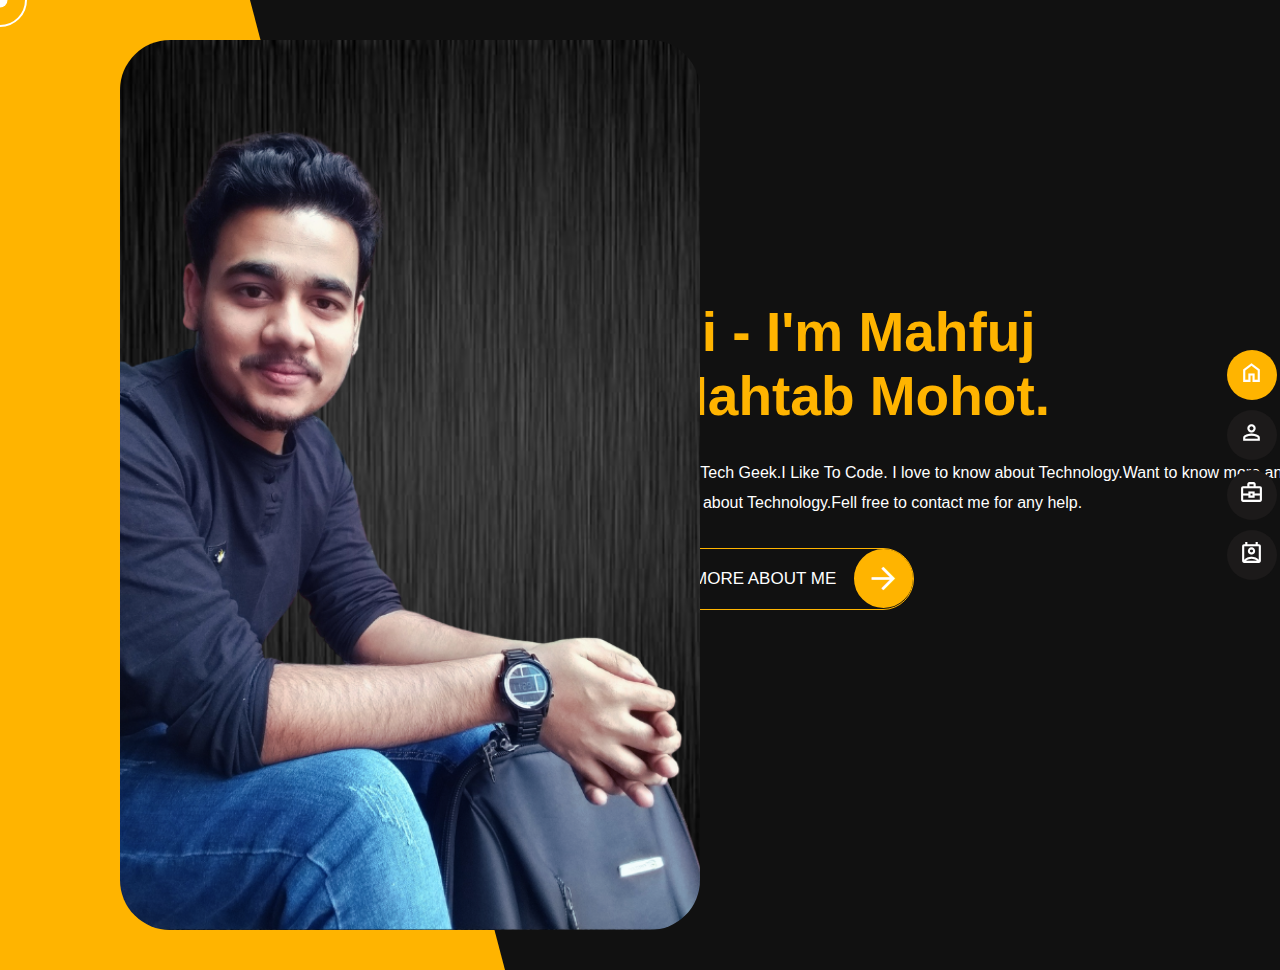
==== index.html @ 2e015c93 "'f'" ====
<!DOCTYPE html>
<html lang="en">
<head>
    <meta charset="UTF-8">
    <meta http-equiv="X-UA-Compatible" content="IE=edge">
    <meta name="viewport" content="width=device-width, initial-scale=1.0">
    <title>Mahfuj Mahtab Mohot</title>
    <link rel="preconnect" href="https://fonts.googleapis.com">
<link rel="preconnect" href="https://fonts.gstatic.com" crossorigin>
<link href="https://fonts.googleapis.com/css2?family=Rubik&family=Vina+Sans&display=swap" rel="stylesheet">

    <link rel="preconnect" href="https://fonts.googleapis.com">
<link rel="preconnect" href="https://fonts.gstatic.com" crossorigin>
<link href="https://fonts.googleapis.com/css2?family=Vina+Sans&display=swap" rel="stylesheet">
    <link rel="stylesheet" href="https://fonts.googleapis.com/css2?family=Material+Symbols+Outlined:opsz,wght,FILL,GRAD@48,400,0,0" />        <link rel="stylesheet" href="Asset/css/style.css">
    <link rel="stylesheet" href="Asset/css/responsive.css">
    
    
</head>
<body>
 
      
    <div class="container">
        
        <div class="leftcontainer">

            <div class="left_leftcontainer"></div>

            <img src="./Asset/img/mohot-final.png" alt="" class="profile_pic">
        </div>
        <div class="rightcontainer">
            <h1 class="hi">Hi - I'm Mahfuj Mahtab Mohot. <br> </h1>
            <p class="intro">I'm a Tech Geek.I Like To Code. I love to know about Technology.Want to know more and more about Technology.Fell free to contact me for any help.</p>
            <a href="about.html" class="more_btn">More About me</a><span class="material-symbols-outlined arrow_1">
                arrow_forward
                </span>

        </div>
        <div class="sidebar">
            <ul>
                <li><a class="sidebar_a home" href="/index.html"><span class="material-symbols-outlined">
                    home
                    </span></a></li>
                <li><a class="sidebar_a bg_c" href="about.html"><span class="material-symbols-outlined">
                    person
                    </span></a></li>
                <li><a class="sidebar_a bg_c" href="project.html"><span class="material-symbols-outlined">
                    business_center
                    </span></a></li>
                <li><a class="sidebar_a bg_c" href=""><span class="material-symbols-outlined">
                    perm_contact_calendar
                    </span></a></li>
                <!-- <li><a class="sidebar_a" href="">Home</a></li> -->
            </ul>
        </div>

    </div>
    <div class="cursor"></div>
    <div class="cursorDot"></div>
    <script src="./Asset/js/main.js"></script>
</body>
</html>
---- Asset/css/style.css ----
*{
    margin: 0px; 
    padding: 0px;
}
.cursor{
    width: 50px;
    height: 50px;
    border: 2px solid white;
    position: fixed;
    left: 0px;
    top: 0px;
    cursor: pointer;
    border-radius: 50%;
    transform: translate(-50%,-50%);
    pointer-events: none;

    transition: 0.15s;
}
.cursorDot{
    width: 15px;
    height: 15px;
    background: #ffffff;
    position: fixed;
    left: 0px;
    top: 0px;
    border-radius: 50%;
    cursor: pointer;
    pointer-events: none;
    transform: translate(-50%,-50%);

    transition: 0.1s;
}
.container{
    width: 100%;
    height: auto;
    background: #111111;
    /* border: 1px solid red; */
    overflow: hidden;
}
.leftcontainer{
    width: 40%;
    height: 970px;
    /* border: 1px solid black; */
    float: left;
}
.rightcontainer{
    width: 53.5%;
    height: 970px;
    /* border: 1px solid black; */
    float: left;
}
.sidebar{
    position: fixed;
    color: white;
    /* background: #000; */
    z-index: 10;
    left: 93.5%;
    margin-top: 350px;
    width: 5.5%;
    height: 300px;
    /* border: 1px solid yellow; */
    float: left;
    text-align: center;
}
.sidebar ul{
    list-style:none;
}
.sidebar ul li{
    width: 110px;
    height: 60px;
}
.home{
    background: #FFB400;
}
.bg_c{

    background: #1c1a1a;
}
.sidebar_a:hover{
    background: #FFB400;

}
.sidebar_a{
    transition: 1s;
    width: 50px;
    height: 50px;
    line-height: 50px;
    border-radius: 50%;
    display: block;
    text-align: center;
    margin-left: 30px;
    color: white;
    /* box-shadow: 0px 3px 8px rgba(44, 44, 44, 0.24); */
    /* padding-top: 10px; */
    /* font-size: 9px; */
}
.material-symbols-outlined{
    padding-top: 10px;

    font-size: 25px;
}
.left_leftcontainer{
    /* width: 450px;
    height: 100%;
    background: #8b1111;
    border: 1px solid blue;
    overflow: hidden;
    border-left: 20px solid transparent; */
    border-bottom: 970px solid #FFB400;
	/* border-left: 25px solid transparent; */
	border-right: 255px solid transparent;
	height: 0;
	width: 250px;
    position: absolute;
}
.profile_pic{
    margin-top: 40px;
    width: 580px;
    height: 890px;
    border-radius: 50px;
    position: relative;
    margin-left: 120px;
}
.hi{
    margin-top: 300px;
    margin-left: 150px;
    color: #FFB400;
    font-size: 55px;
    font-family: 'Poppins', sans-serif;
}
.des{
    color: white;
    margin-left: 35px;
}
.intro{
    width: 650px;
    margin-top: 30px;
    /* border: 1px solid red; */
    color: white;
    font-family: 'Open Sans', sans-serif;
    line-height: 30px;
    margin-left: 150px;
}

.more_btn{
    width: 220px;
    height: 60px;
    border: 1px solid #FFB400;
    display: block;
    text-decoration: none;
    color: white;
    line-height: 60px;
    /* text-align: center; */
    padding-left: 30px;
    border-radius: 50px;
    margin-left: 150px;
    margin-top: 30px;
    float: left;
    font-size: 17px;
    font-family: 'Open Sans', sans-serif;
    text-transform: uppercase;



}
.more_btn:hover{
    background: #FFB400;


}
.cv_btn{
    width: 200px;
    height: 60px;
    border: 1px solid #FFB400;
    display: block;
    text-decoration: none;
    color: white;
    line-height: 60px;
    /* text-align: center; */
    padding-left: 30px;
    border-radius: 50px;
    /* margin-left: 150px; */
    /* margin-top: 30px; */
    float: left;
    font-size: 17px;
    text-transform: uppercase;
    font-family: 'Open Sans', sans-serif;


}
.cv_btn:hover{
    background: #FFB400;
    transition: background-color 0.5s;

}
.arrow{
    /* display: block; */
    height: 45px;
    width: 55px;
    margin-left: -60px;
    border-radius: 50%;
    text-align: center;
    margin-top: 2px;
    color: white;   
    padding-top: 10px;
    font-size: 35px;
    background: #FFB400;
    border: 2px solid #FFB400;
    cursor: pointer;
}
.arrow_1{
    /* display: block; */
    height: 45px;
    width: 55px;
    margin-left: -60px;
    border-radius: 50%;
    text-align: center;
    margin-top: 31px;
    color: white;   
    padding-top: 10px;
    font-size: 35px;
    background: #FFB400;
    border: 2px solid #FFB400;
    cursor: pointer;
}
.left_about_page{
    width: 93%;
    float: left;
    height: 1600px;
}
.left_project_page{
    width: 93%;
    float: left;
    height: 1900px;
}
.about_title{
    color: white;
    margin-top: 70px;
    /* border: 1px solid red; */
    padding-left: 750px;
    height: 100px;
    line-height: 100px; 
    font-size: 55px;
    font-weight: bold;
    text-transform: uppercase;
    font-family: 'Poppins', sans-serif;
}
.me{
    color: #FFB400;
}
.left_about{
    width: 50%;
    height:500px;
    /* border: 1px solid red; */
    float:left;
}
.right_about{
    width: 49%;
    height:500px;
    /* border: 1px solid red; */
    float:left;
}
.personal_info{
    width:600px;
    margin-left: 200px;
    height: 500px;
    /* border: 1px solid red; */
}
.personal{
    color: white;
    font-weight: bold;
    text-transform: uppercase;
    font-family: 'Poppins', sans-serif;
    font-size: 29px;
    margin-bottom: 20px;
}
.personal_span{
    /* width: 600px; */
    height: 30px;
    display: block;
    float: none;
    /* border: 1px solid red; */
    color: rgb(206, 200, 200);
    font-size: 17px;
    font-family: 'Open Sans', sans-serif;
}
.personal_span_value{
    color: white;
}
.loader{
    width: 200px;
    height: 200px;
    background: #e93131;
    position: fixed;
}
.loader::after{
    content:'';
    width: 75px;
    height: 75px;
    border: 15px solid rgb(0, 0, 0);


}
.skillsection{
    width: 80%;
    margin: 0 auto;
    height: 500px;
    position: relative;
    top: 550px;
    text-align: center;
    /* padding-left: 200px; */
    /* border: 1px solid red; */
}
.skill_main_section{
    width:100%;
    padding-left:100px;
    /* border: 1px solid red; */
    height: auto;
    padding-top: 100px;
    position: absolute;
}
.skillh1{
    position: absolute;
    width: 100%;
    height: 50px;
    text-align: center;
    font-size: 40px;
    /* font-weight: medium; */
    text-transform: uppercase;
    font-family: 'Poppins', sans-serif;
    color: white;
}
.skill_block{
    width: 280px;
    margin-right: 40px;
    margin-bottom: 40px;
    height: 220px;
    border: 1px solid rgb(52, 52, 52);
    float: left;
    border-radius: 10px;
    box-shadow: rgba(43, 42, 42, 0.16) 0px 3px 6px, rgba(51, 51, 51, 0.23) 0px 3px 6px;
}
.skill_circle{
    width: 100px;
    height: 110px;
    border: 10px solid #1b1b1b;
    margin-left: 50px;
    margin-right: 50px;
    margin-bottom: 100px;
    top : -400px;
    float: left;
    
    border-top-color:#FFB400;
    /* top: -300px; */
    position: relative;
    border-radius: 50%;
}   
.skill_circle_perchantage{
    position: absolute;
    top: 35px;
    color: white;
    left: 30px;
    font-family: 'Poppins', sans-serif;
}
.skill_circle_heading{
    /* position: absolute;
    top: 125px; */
    color: white;
    margin-top: 125px;
    /* left: 15px;   */
    font-family: 'Poppins', sans-serif;
}

.skill_bar{
    width: 320px;
    height: 100px;
    float: left;
    /* margin-right: 10px; */
    /* border: 1px solid red; */
}
.skill_outerbar{
    width: 250px;
    height: 30px;
    margin-top: 30px;
    background: #212020;
    /* border: 1px solid red; */
    border-radius: 5px;
}
.skill_innerbar{
    /* width: 200px; */
    height: 30px;
    border-top-left-radius: 5px;
    border-bottom-left-radius: 5px;
    /* margin-top: 30px; */
    background: #FFB400;
}
.progress{
    color: rgb(32, 32, 32);
    position: absolute;
    font-size: 15px;
    margin-top: 7px;
    margin-left: 10px;
    font-weight: bold;
    font-family: 'Roboto', sans-serif;

}
.skill_name_box{
    width: 90%;
    height: 30px;
    text-align: center;
    /* border: 1px solid yellow; */
}
.skill_name{
    position: absolute;
    color: white;
    font-family: 'Roboto', sans-serif;
    margin-top: 5px;
    /* font-family: 'Poppins', sans-serif; */
    /* margin-left: 20px;   */
}
.project_section{
    width: 80%;
    margin-left: 250px;
    height: 500px;
    /* border: 1px solid red; */
    margin-top: 50px;
}
.project_div{
    position: relative;
    width: 350px;
    height: 500px;
    float: left;
    border: 1px solid rgb(255, 255, 255);
    margin-right: 40px;
    margin-bottom: 40px;
    margin-left: 50px;
    border-radius: 5px;
    transition: 1s;
}
.project_im{
    width: 350px;
    height:500px;
    border-radius: 5px;
    opacity: 30%;

}
.project_des{
    padding-top: 20px;
    color: white;
    width: 90%;
    height: 230px;
    margin: 0 auto;
    text-align: justify;
    font-family: 'Roboto', sans-serif;

}
.bottom_project_div{
    position: absolute;
    top: 0px;
    width: 350px;
    height: 500px;
    border: 1px solid rgb(255, 255, 255);
    display: block;
    transition: 1s;

}
/* .project_im:hover{
    opacity: 30%;
}
.project_im:hover ~ .bottom_project_div{
    display: block;
} */
.project_action{
    width: 300px;
    height: 40px;
    background: #FFB400;
    display: block;
    border-radius: 5px;
    color: white;
    text-decoration: none; 
    text-align: center;
    line-height: 40px;
    font-family: 'Roboto', sans-serif;
    margin: 0 auto;
    margin-bottom: 5px;
    /* margin-top: 100px; */
    
}
ul{
    list-style: none;
    width: 250px;
    display: block;
}
.personal_span ul li{
    width: 50px;
    height: 40px;
    /* border: 1px solid red; */
    float: left;
}
.personal_span ul li a{

    display: block;
    font-size: 20px;
    color: white;
    font-weight: 600;
}
.k{
    font-size: 30px;
    
}
---- Asset/css/responsive.css ----
/* Extra small devices (phones, 600px and down) */
@media only screen and (min-width: 360px) and (max-width:540px)
{
    /* .container{
        height: 960px;
    } */
 .leftcontainer{
    width: 100%;
    height: 400px;
    /* border: 1px solid red; */
    /* display: none; */
 }
 .profile_pic{
    width: 300px;
    height: 300px;
    border-radius: 50%;
    margin-left: 20px;
 }
 .rightcontainer{
    width: 100%;
    /* display: none; */
 }
 .left_leftcontainer{
    display: none;
    border: 0px;    
 }
 .sidebar{
    margin-top: 150px;
    float: none;
    /* margin-right: 20px; */
    /* border: 1px solid red; */
    width: 20%;
    left: 75%;
 }
 .hi{
    margin-top: 0px;
    margin-left: 20px;
    font-size: 28px;
 }
 .des{
    font-size: 22px;
    margin-left: 5px;
 }
 .intro{
    width: 90%;
    margin-left: 20px;
    margin-right: 20px;
 }
 .more_btn{
    margin-left: 30px;
    font-size: 15px;
 }
 .left_about_page{
    width: 100%;
    height: 3500px;
 }
 .left_about{
    width: 100%;
    /* display: none; */
    height: 500px;
    float: none;
 }
 .about_title{
    padding-left: 20px;
    margin-top: 0px;
    font-size: 43px;
 }
 .personal{
    font-size: 22px;
 }
 .personal_info{
    width: 90%;
    /* display: none; */
    margin-left: 20px;
 }
 .right_about{
    width: 100%;
    /* height:  */
 }
 .skill_block{
    margin-right: 10px;
    margin-bottom: 5px;
    width: 170px;
    height: 200px;
    margin-left: 5px;
 }
 .skillh1{
    font-size: 26px;
 }
 .skill_main_section{
    padding-left: 20px;
 }
 .left_project_page{
    width: 100%;
    height: 3500px;
    /* border: 1px solid red; */
 }
 .project_section{
    margin-left: 0px;
    /* border: 1px solid red; */
 }
 .project_div{
    margin-right: 10px;
    margin-bottom: 10px;
    margin-left: 10px;
 }
 .project_im{
    width: 350px;
 }
}

/* Small devices (portrait tablets and large phones, 600px and up) */


/* Medium devices (landscape tablets, 768px and up) */
@media only screen and ((min-width: 760px ) and (max-width : 913px))
{
    /* .container{
        height: 1500px;
    } */
 .leftcontainer{
    width: 100%;
    height: 600px;
    border: 1px solid red;
    /* display: none; */
 }
 .profile_pic{
    width: 500px;
    height: 500px;
    border-radius: 50%;
    margin-left: 50px;
 }
 .rightcontainer{
    width: 100%;
    /* display: none; */
 }
 .left_leftcontainer{
    display: none;
    border: 0px;    
 }  
 .sidebar{
    margin-top: 150px;
    float: none;
    /* margin-right: 20px; */
    /* border: 1px solid red; */
    width: 20%;
    left: 85%;
 }
 .hi{
    margin-top: 0px;
    margin-left: 20px;
    font-size: 48px;
 }
 .des{
    font-size: 38px;
    margin-left: 30px;
 }
 .intro{
    width: 90%;
    margin-left: 20px;
    margin-right: 1px;
    font-size: 19px;
 }
 .sidebar_a{
    width: 70px;
    height: 70px;
    /* margin-bottom: 20px; */
 }
 .sidebar ul li{
    height: 80px;
 }
 .more_btn{
    margin-left: 30px;
    font-size: 18px;
 }
 .material-symbols-outlined{
    font-size: 35px;
    padding-top: 15px;
 }
 .left_about_page{
    width: 100%;
    height: 3500px;
 }
 .left_about{
    width: 100%;
    /* display: none; */
    height: 500px;
    float: none;
 }
 .about_title{
    padding-left:220px;
    margin-top: 0px;
    font-size: 53px;
 }
 .personal{
    font-size: 25px;
 }
 .personal_info{
    width: 90%;
    /* display: none; */
    margin-left: 20px;
 }
 .right_about{
    width: 100%;
    height: 300px;
    /* border: 1px solid red; */
 }
 .skill_block{
    margin-right: 10px;
    margin-bottom: 5px;
    width: 170px;
    height: 200px;
    margin-left: 10px;
 }
 .skillsection{
    top: 350px;
    width: 90%;
 }
 .skillh1{
    font-size: 26px;
 }
 .skill_main_section{
    padding-left: 20px;
 }
 .left_project_page{
    width: 100%;
    height: 3500px;
    /* border: 1px solid red; */
 }
 .project_section{
    margin-left: 190px;
    /* border: 1px solid red; */
 }
 .project_div{
    margin-right: 10px;
    margin-bottom: 10px;
    margin-left: 10px;
    float: left;
 }
 .project_im{
    width: 350px;
 }

}

/* Large devices (laptops/desktops, 992px and up) */
@media only screen and (min-width: 992px) 
{
    body{
        background: rgb(49, 6, 6);
    }
}

/* Extra large devices (large laptops and desktops, 1200px and up) */
@media only screen and (min-width: 1200px) 
{
    body{
        background: rgb(0, 220, 114);
    }
}
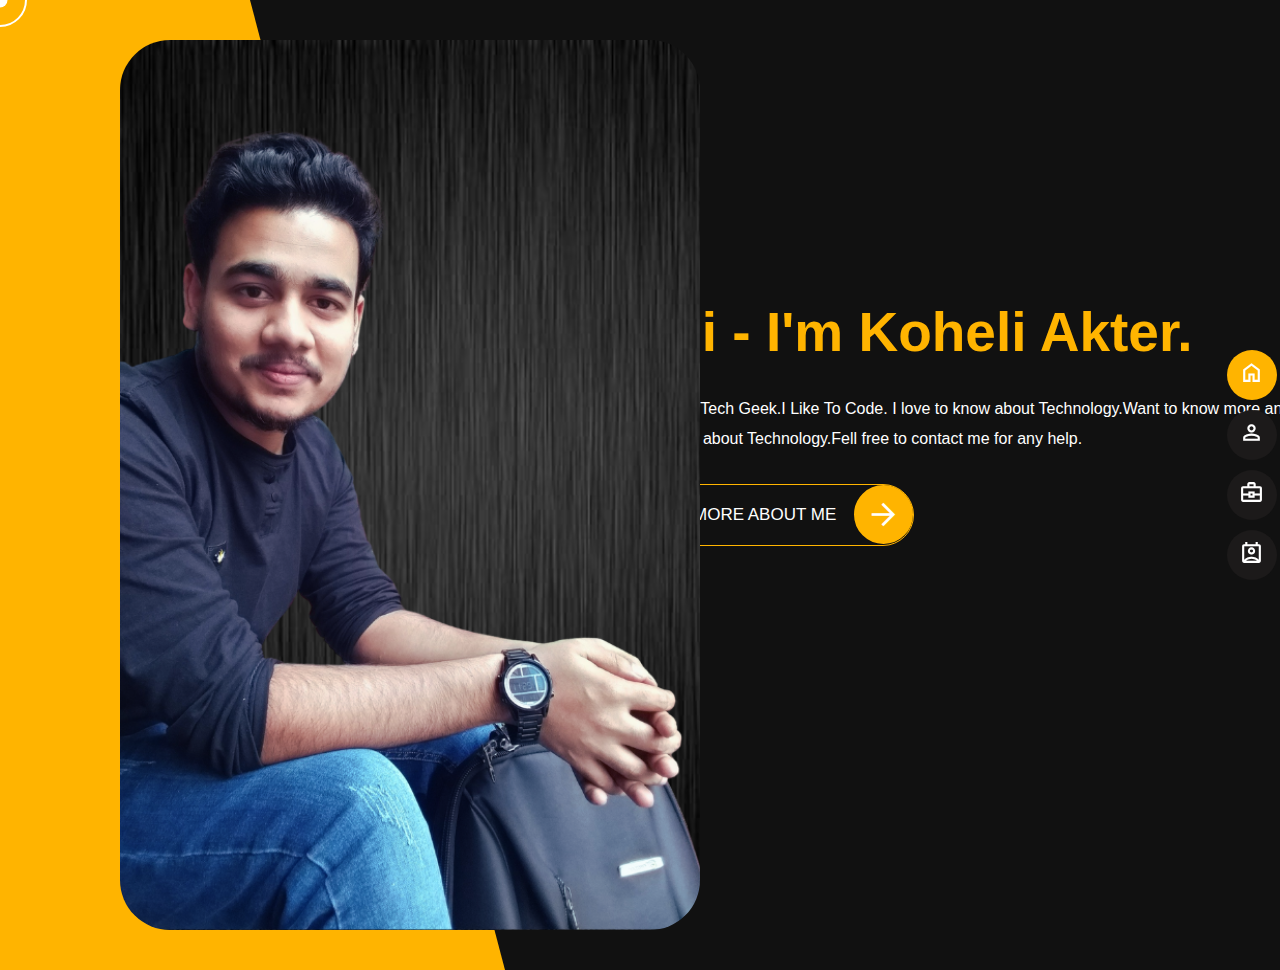
==== commit 50d9757a: "personal info update" ====
--- a/index.html
+++ b/index.html
@@ -4,7 +4,7 @@
     <meta charset="UTF-8">
     <meta http-equiv="X-UA-Compatible" content="IE=edge">
     <meta name="viewport" content="width=device-width, initial-scale=1.0">
-    <title>Mahfuj Mahtab Mohot</title>
+    <title>Koheli Akter Konka</title>
     <link rel="preconnect" href="https://fonts.googleapis.com">
 <link rel="preconnect" href="https://fonts.gstatic.com" crossorigin>
 <link href="https://fonts.googleapis.com/css2?family=Rubik&family=Vina+Sans&display=swap" rel="stylesheet">
@@ -29,7 +29,7 @@
             <img src="./Asset/img/mohot-final.png" alt="" class="profile_pic">
         </div>
         <div class="rightcontainer">
-            <h1 class="hi">Hi - I'm Mahfuj Mahtab Mohot. <br> </h1>
+            <h1 class="hi">Hi - I'm Koheli Akter. <br> </h1>
             <p class="intro">I'm a Tech Geek.I Like To Code. I love to know about Technology.Want to know more and more about Technology.Fell free to contact me for any help.</p>
             <a href="about.html" class="more_btn">More About me</a><span class="material-symbols-outlined arrow_1">
                 arrow_forward
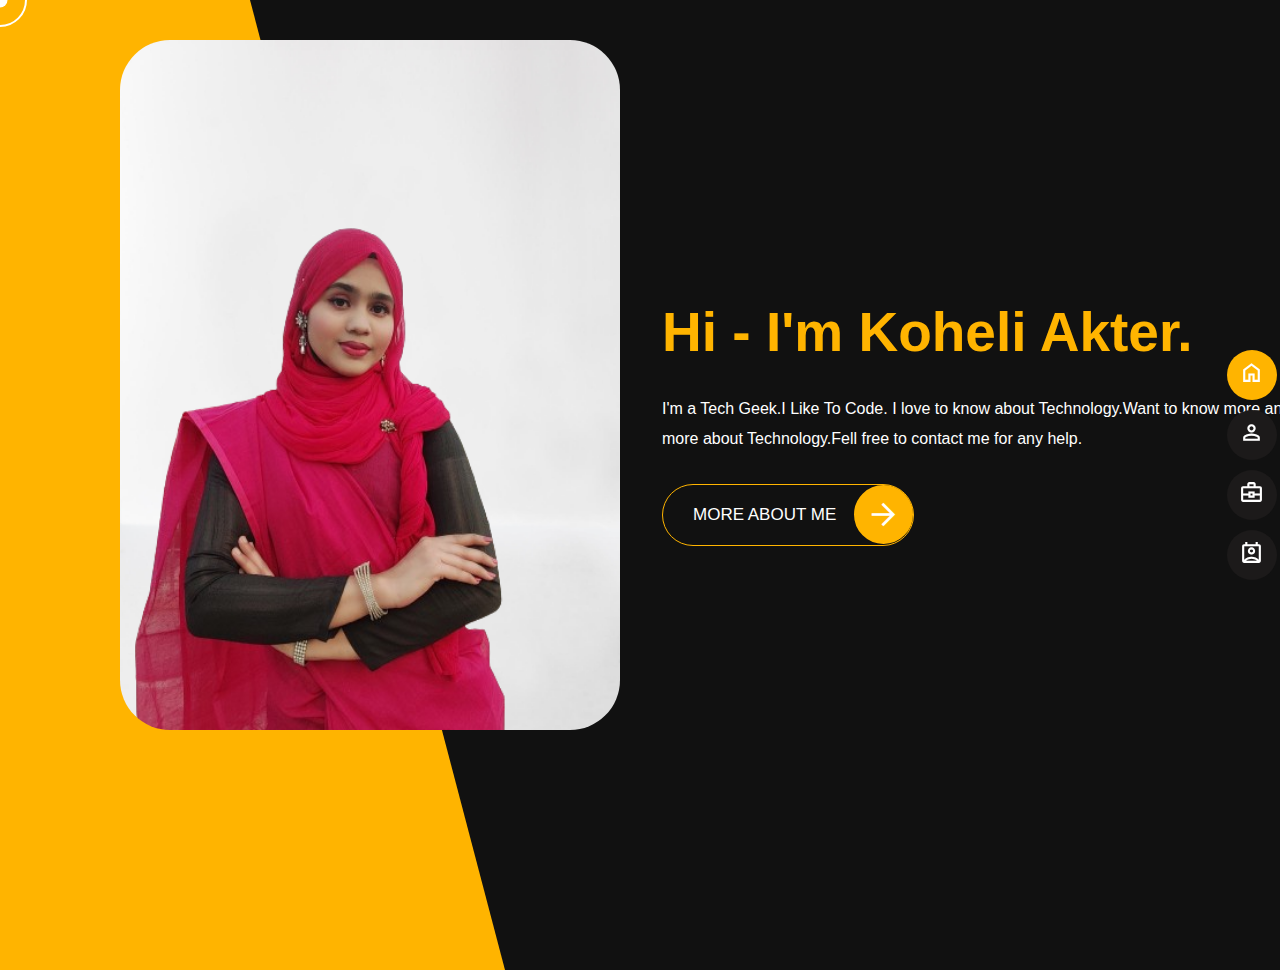
==== commit bab767ad: "final done" ====
--- a/index.html
+++ b/index.html
@@ -26,7 +26,7 @@
 
             <div class="left_leftcontainer"></div>
 
-            <img src="./Asset/img/mohot-final.png" alt="" class="profile_pic">
+            <img src="./Asset/img/k.png" alt="" class="profile_pic">
         </div>
         <div class="rightcontainer">
             <h1 class="hi">Hi - I'm Koheli Akter. <br> </h1>
--- a/Asset/css/style.css
+++ b/Asset/css/style.css
@@ -115,8 +115,8 @@
 }
 .profile_pic{
     margin-top: 40px;
-    width: 580px;
-    height: 890px;
+    width: 500px;
+    height: 690px;
     border-radius: 50px;
     position: relative;
     margin-left: 120px;
